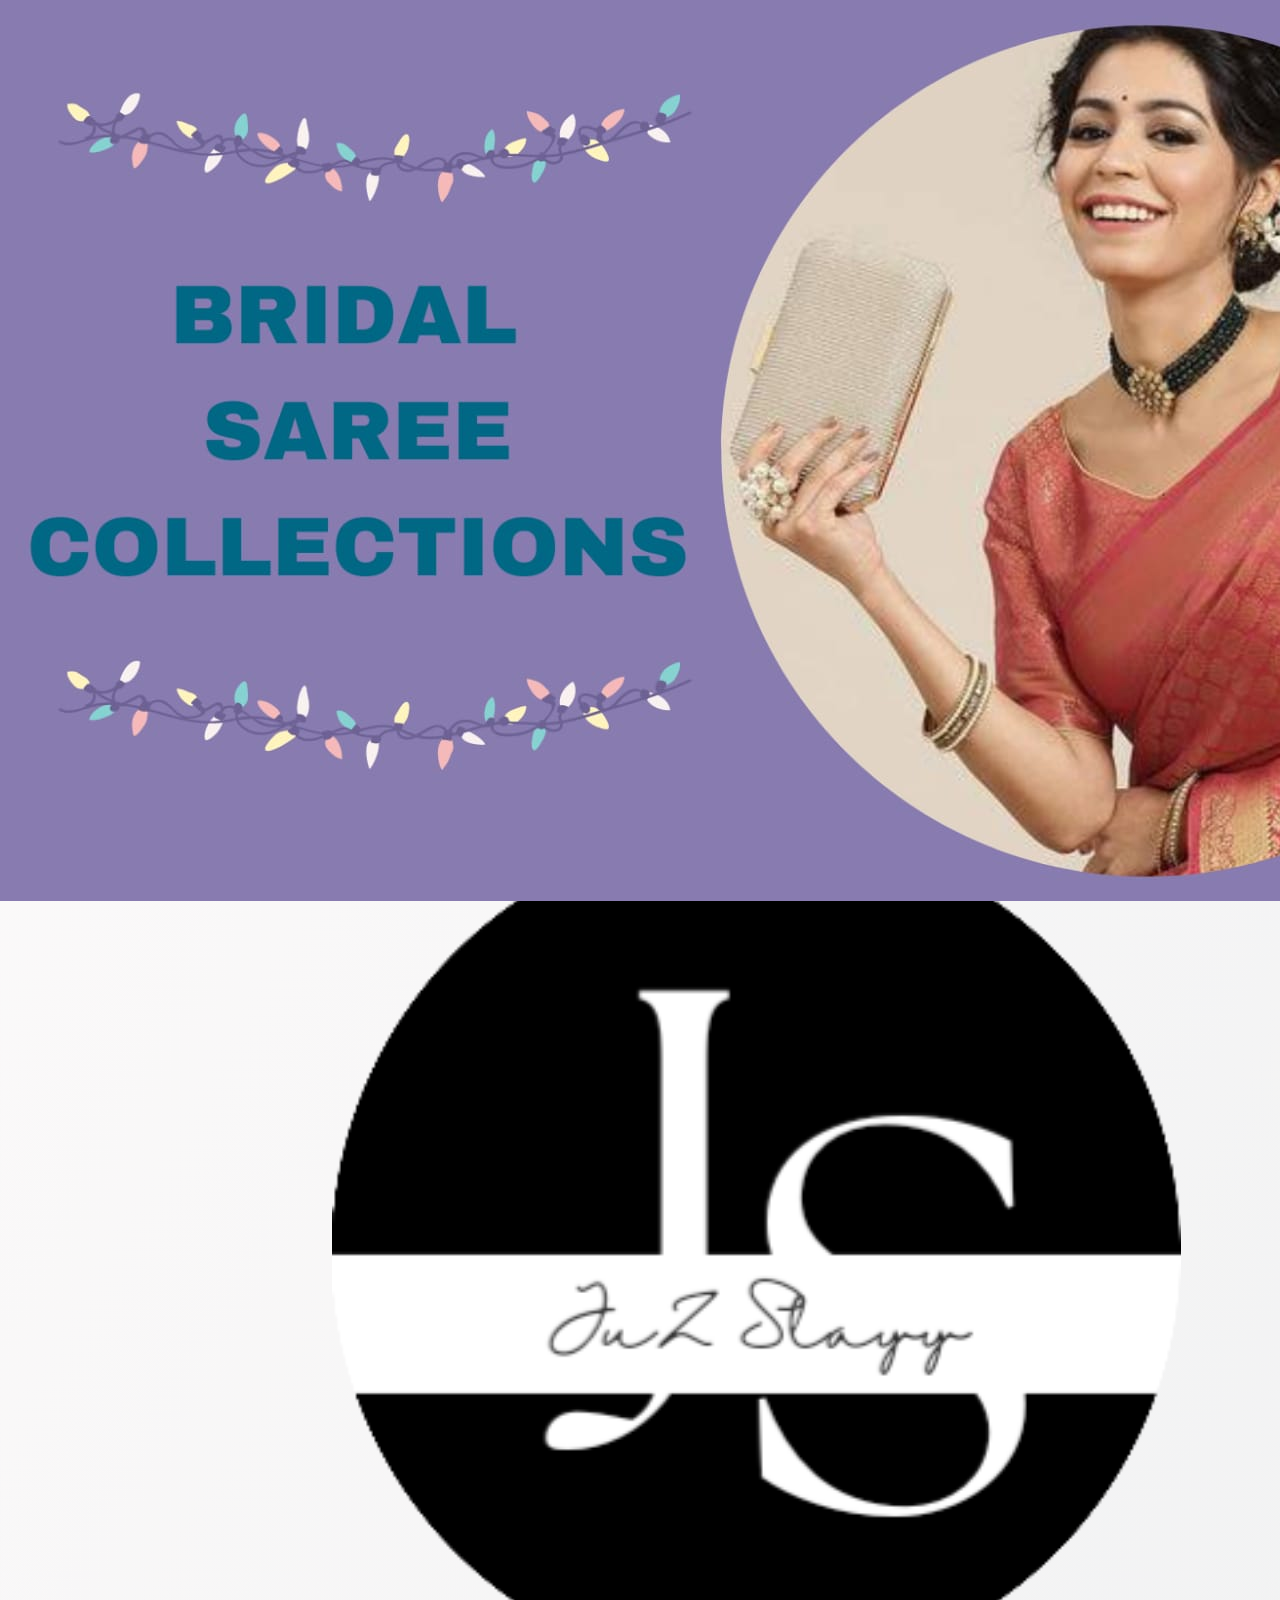
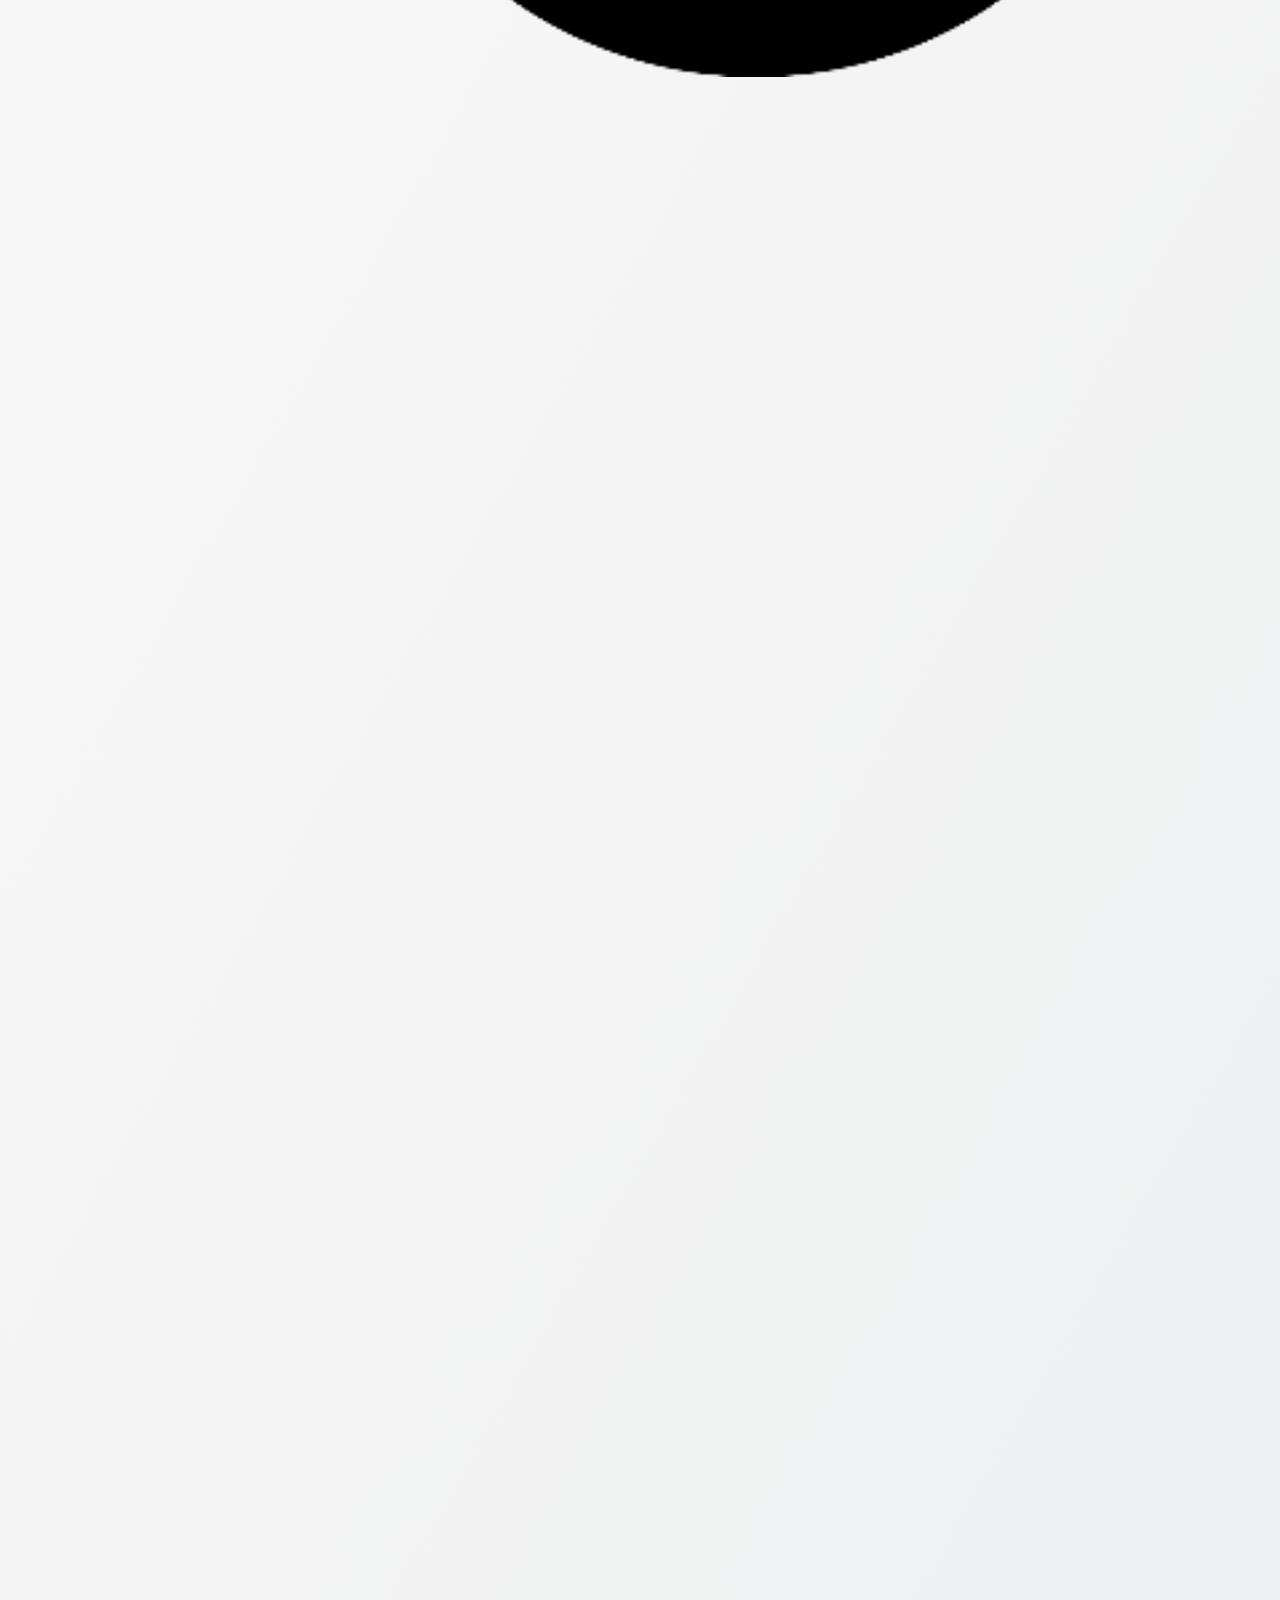
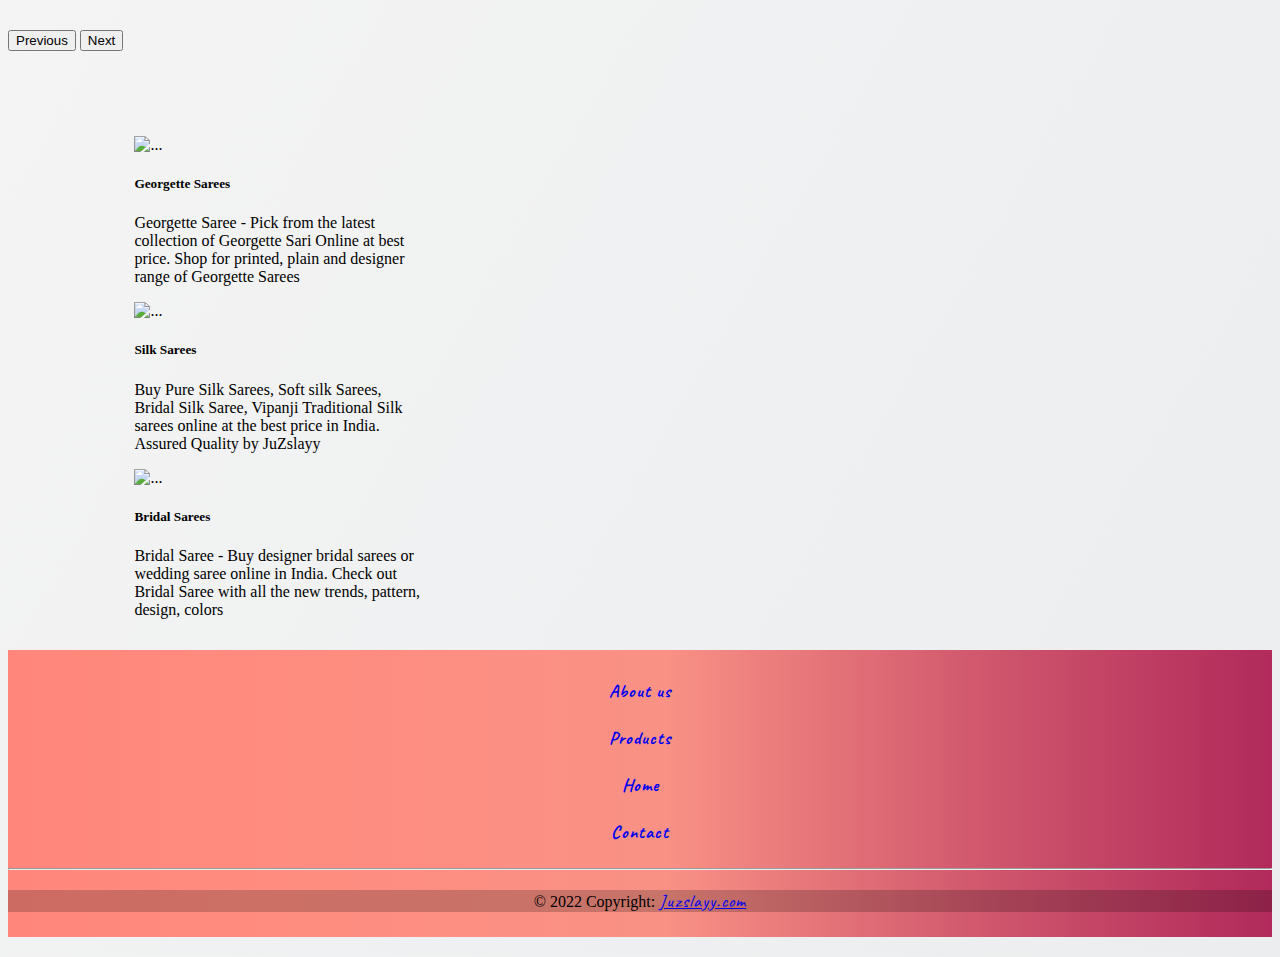
==== index.html @ e2454b74 "Add files via upload" ====
<!DOCTYPE html>
<html lang="en">

<head>
  <meta charset="UTF-8">
  <meta http-equiv="X-UA-Compatible" content="IE=edge">
  <meta name="viewport" content="width=device-width, initial-scale=1.0">
  <link href="https://cdn.jsdelivr.net/npm/bootstrap@5.1.3/dist/css/bootstrap.min.css" rel="stylesheet"
    integrity="sha384-1BmE4kWBq78iYhFldvKuhfTAU6auU8tT94WrHftjDbrCEXSU1oBoqyl2QvZ6jIW3" crossorigin="anonymous">
  <link rel="stylesheet" href="https://cdnjs.cloudflare.com/ajax/libs/font-awesome/6.2.0/css/all.min.css"
    integrity="sha512-xh6O/CkQoPOWDdYTDqeRdPCVd1SpvCA9XXcUnZS2FmJNp1coAFzvtCN9BmamE+4aHK8yyUHUSCcJHgXloTyT2A=="
    crossorigin="anonymous" referrerpolicy="no-referrer" />
  <link rel="stylesheet" href="./style.css">
  <title>JuZslayy</title>
  <link rel="apple-touch-icon" sizes="57x57" href="/apple-icon-57x57.png">
  <link rel="apple-touch-icon" sizes="60x60" href="/apple-icon-60x60.png">
  <link rel="apple-touch-icon" sizes="72x72" href="/apple-icon-72x72.png">
  <link rel="apple-touch-icon" sizes="76x76" href="/apple-icon-76x76.png">
  <link rel="apple-touch-icon" sizes="114x114" href="/apple-icon-114x114.png">
  <link rel="apple-touch-icon" sizes="120x120" href="/apple-icon-120x120.png">
  <link rel="apple-touch-icon" sizes="144x144" href="/apple-icon-144x144.png">
  <link rel="apple-touch-icon" sizes="152x152" href="/apple-icon-152x152.png">
  <link rel="apple-touch-icon" sizes="180x180" href="/apple-icon-180x180.png">
  <link rel="icon" type="image/png" sizes="192x192" href="/android-icon-192x192.png">
  <link rel="icon" type="image/png" sizes="32x32" href="/favicon-32x32.png">
  <link rel="icon" type="image/png" sizes="96x96" href="/favicon-96x96.png">
  <link rel="icon" type="image/png" sizes="16x16" href="/favicon-16x16.png">
  <link rel="manifest" href="/manifest.json">
  <meta name="msapplication-TileColor" content="#ffffff">
  <meta name="msapplication-TileImage" content="/ms-icon-144x144.png">
  <meta name="theme-color" content="#ffffff">
</head>

<body>
  <section id="nav">
    <nav class="navbar navbar-expand-lg navbar-light navbarColor">
      <div class="container-fluid">
        <a class="navbar-brand" href="#">
          <img id="logo" src="/20220816_165053_0000 (1).png">
          <span id="t">JuZslayy</span>
        </a>
        <button class="navbar-toggler" type="button" data-bs-toggle="collapse" data-bs-target="#navbarNavDropdown"
          aria-controls="navbarNavDropdown" aria-expanded="false" aria-label="Toggle navigation">
          <span class="navbar-toggler-icon"></span>
        </button>
        <div class="collapse navbar-collapse" id="navbarNavDropdown">
          <div class="row">
            <ul class="navbar-nav">
              <li class="nav-item col-md-8">
                <a class="nav-link active" aria-current="page" href="./index.html">Home&nbsp;<i class="fa-solid fa-house"></i></a>
              </li>
              <li class="nav-item col-md-8">
                <div class="cart">
                  <a class="nav-link" href="#">&nbsp;&nbsp;Cart&nbsp;<i class="fa-solid fa-cart-shopping"></i>
                    <div id="cartAmount" class="cartAmount">1</div>
                  </a>
                </div>
              </li>
              <li class="nav-item col-md-8">
                <a class="nav-link" href="#">Whishlist&nbsp;<span><img id="heart"
                      src="https://i.ibb.co/v15FPw5/heart.png"></span></a>
              </li>
              <li class="nav-item dropdown col-md-8">
                <a class="nav-link dropdown-toggle" href="#" id="navbarDropdownMenuLink" role="button"
                  data-bs-toggle="dropdown" aria-expanded="false">
                  <i class="fa-solid fa-user"></i>
                </a>
                <ul class="dropdown-menu" aria-labelledby="navbarDropdownMenuLink">
                  <li><a class="dropdown-item" href="./signin.html">login/register</a></li>
                </ul>
              </li>
            </ul>
          </div>
        </div>
      </div>
    </nav>
  </section>
  <section id="about">
    <div class="container">
      <div class="row">
        <div class="col-md-7">
          <div class="about-text">
            <h5>About us<span><img style="width:8%;"
                  src="/pngtree-human-footprint-icon-logo-vector-illustration-image_315657-removebg-preview.png"
                  alt="..."></span></h5>
            <p>Juzslayy is saree company,estalished in the year 2022 with a ray of hope,
              to deliver sarees all over India.Our main aim is customer satisfaction,
              and hassle free delivery process.We are hoping to extend our business,
              internationally by the year 2030.We sell premimum quality sarees which,
              is specifically curated for Various occasions.We have saree collecions,
              ranging from 100 to 10,000.We warrant that the goods will be of the
              highest calibre

            </p>
          </div>
        </div>
        <div class="col-md-5">
          <img id="logo" src="/20220816_165053_0000 (1).png" alt="...">
        </div>
      </div>
  </section>
  <section id="display">
    <div class="container">
      <div id="carouselExampleFade" class="carousel slide carousel-fade" data-bs-ride="carousel">
        <div class="carousel-inner">
          <div class="carousel-item active">
            <img src="/slide1.jpeg" class="d-block w-100" alt="...">
          </div>
          <div class="carousel-item">
            <img src="/slide2.jpeg" class="d-block w-100" alt="...">
          </div>
          <div class="carousel-item">
            <img src="/slide4.jpeg" class="d-block w-100" alt="...">
          </div>
          <div class="carousel-item">
            <img src="/slide5.jpeg" class="d-block w-100" alt="...">
          </div>
        </div>
        <button class="carousel-control-prev" type="button" data-bs-target="#carouselExampleFade" data-bs-slide="prev">
          <span class="carousel-control-prev-icon" aria-hidden="true"></span>
          <span class="visually-hidden">Previous</span>
        </button>
        <button class="carousel-control-next" type="button" data-bs-target="#carouselExampleFade" data-bs-slide="next">
          <span class="carousel-control-next-icon" aria-hidden="true"></span>
          <span class="visually-hidden">Next</span>
        </button>
      </div>
    </div>
  </section>
  <section id="catagories">
    <div class="container-fluid">
      <div class="row">
        <div class="col-lg-3 sm-12 m-5">
          <div class="card" style="width: 18rem;">
            <img
              src="https://assets.ajio.com/medias/sys_master/root/20220817/2Fa2/62fc438df997dd394cfaf7a2/granthva-fab_black_%26_red_embellished_saree_with_blouse_piece_%26_tassels.jpg"
              class="card-img-top" alt="...">
            <div class="card-body">
              <h5 class="card-title">Georgette Sarees</h5>
              <p class="card-text">Georgette Saree - Pick from the latest collection of Georgette Sari Online at best
                price. Shop for printed, plain and designer range of Georgette Sarees
              </p>
            </div>
          </div>
        </div>
        <div class="col-lg-3 sm-12 m-5">
          <div class="card" style="width: 18rem;">
            <img src="/type4/img24.jpg" class="card-img-top" alt="...">
            <div class="card-body">
              <h5 class="card-title">Silk Sarees</h5>
              <p class="card-text">Buy Pure Silk Sarees, Soft silk Sarees, Bridal Silk Saree, Vipanji Traditional Silk
                sarees online at the best price in India. Assured Quality by JuZslayy</p>
            </div>
          </div>
        </div>
        <div class="col-lg-3 sm-12 m-5">
          <div class="card" style="width: 18rem;">
            <img
              src="http://cdn.shopify.com/s/files/1/0052/2092/5553/collections/Bridal-Kanchi-Silk-Sarees.jpg?v=1651582371"
              class="card-img-top" alt="...">
            <div class="card-body">
              <h5 class="card-title">Bridal Sarees</h5>
              <p class="card-text">Bridal Saree - Buy designer bridal sarees or wedding saree online in India. Check out
                Bridal Saree with all the new trends, pattern, design, colors</p>
            </div>
          </div>
        </div>
      </div>
    </div>
  </section>
  <div style="background-image: linear-gradient(to right, #ff8177 0%, #ff867a 0%, #ff8c7f 21%, #f99185 52%, #cf556c 78%, #b12a5b 100%);" class="container-fluid mb-0 text-center text-white">
    <div class="container">
      <section class="mt-5">
        <div class="row text-center d-flex justify-content-center pt-5">
          <div class="col-md-2">
            <h6 class="text-uppercase" class="text-white">
              <a style="text-decoration: none;" href="#about" class="text-white">About us</a>
            </h6>
          </div>
          <div class="col-md-2">
            <h6 class="text-uppercase font-weight-bold">
              <a style="text-decoration: none;"href="#catagories" class="text-white">Products</a>
            </h6>
          </div>
          <div class="col-md-2">
            <h6 class="text-uppercase font-weight-bold">
              <a style="text-decoration: none;" href="#nav" class="text-white">Home</a>
            </h6>
          </div>
          <div class="col-md-2">
            <h6 class="text-uppercase font-weight-bold">
              <a style="text-decoration: none;"href="https://www.instagram.com/juzslayy/?igshid=YmMyMTA2M2Y%3D" class="text-white">Contact</a>
            </h6>
          </div>
        </div>
      </section>
      <hr class="my-5" />
      <section class="text-center ">
        <a style="text-decoration: none;"href="" class="text-white me-4">
          <i class="fab fa-facebook-f"></i>
        </a>
        <a style="text-decoration: none;"href="" class="text-white me-4">
          <i class="fab fa-twitter"></i>
        </a>
        <a style="text-decoration: none;"href="" class="text-white me-4">
          <i class="fab fa-google"></i>
        </a>
        <a href="https://www.instagram.com/juzslayy/?igshid=YmMyMTA2M2Y%3D" class="text-white me-4">
          <i class="fab fa-instagram"></i>
        </a>
        </a>
      </section>
    </div>
    <div class="text-center p-5 mb-0" style="background-color: rgba(0, 0, 0, 0.2)">
      © 2022 Copyright:
      <a class="text-white" href="juzSlayy.com">Juzslayy.com</a>
    </div>
  </div>
  <script src="https://cdn.jsdelivr.net/npm/bootstrap@5.1.3/dist/js/bootstrap.bundle.min.js"
    integrity="sha384-ka7Sk0Gln4gmtz2MlQnikT1wXgYsOg+OMhuP+IlRH9sENBO0LRn5q+8nbTov4+1p"
    crossorigin="anonymous"></script>
  <script src="./src/data.js"></script>
  <script src="./src/cart.js"></script>
</body>

</html>
---- style.css ----
@import url('https://fonts.googleapis.com/css2?family=Freehand&family=Playball&display=swap');
@import url('https://fonts.googleapis.com/css2?family=Caveat:wght@700&family=DM+Serif+Text&family=Noto+Sans+Wancho&display=swap');

.navbarColor {
    background-image: linear-gradient(to top, #fbc2eb 0%, #a6c1ee 100%);
}

.container-fluid img{
    width:10%;
}
body{
    background-image: linear-gradient(120deg, #fdfbfb 0%, #ebedee 100%);
}
#t {
    text-align: left !important;
    color: white;
    font-size: 30px;
    font-family: 'Playball', cursive;
    font-size: 50px;
    padding-left: 2%;
    letter-spacing: 3px;
    line-height: 5px;

}

#password {
    -webkit-text-security: square;
}

.signup-page {
    margin-top:5%;
    border: 2px solid #dddddd;
    border-radius: 50px;
    width: 350px;
    height:500px;
    text-align: center;
    background-image: radial-gradient(73% 147%, #EADFDF 59%, #ECE2DF 100%), radial-gradient(91% 146%, rgba(255,255,255,0.50) 47%, rgba(0,0,0,0.50) 100%);
    background-blend-mode: screen;
    box-shadow: rgba(0, 0, 0, 0.25) 0px 14px 28px, rgba(0, 0, 0, 0.22) 0px 10px 10px;
    position:relative;
    left:40%;
    transition:.7s;
}
.signup-page:hover{
    transform:scale(1.1);
}
.login-page {
    margin-top: 10%;
    border: 2px solid #dddddd;
    border-radius: 50px;
    width: 350px;
    height: 400px;
    text-align: center;
    background-image: radial-gradient(73% 147%, #EADFDF 59%, #ECE2DF 100%), radial-gradient(91% 146%, rgba(255,255,255,0.50) 47%, rgba(0,0,0,0.50) 100%);
    background-blend-mode: screen;

    box-shadow: rgba(0, 0, 0, 0.25) 0px 14px 28px, rgba(0, 0, 0, 0.22) 0px 10px 10px;
    position:relative;
    left:40%;
    transition:.7s;
}
.login-page:hover{
    transform:scale(1.1);
}.login-page h2{
    font-family: 'Caveat', cursive;
    letter-spacing:1px;
    font-size:40px;
}
    .signup-page h2{
        font-family: 'Caveat', cursive;
        letter-spacing:1px;
        font-size:40px;
    }
    .signup-page span,a{
        font-family: 'Caveat', cursive;
        letter-spacing:1px;
        font-size:20px;
    }
    
.login-page span,a{
    font-family: 'Caveat', cursive;
    letter-spacing:1px;
    font-size:18px;
}

.text-field {
    padding: 10px 20px;
    margin: 10px 0;
    border-radius: 10px;
    font-size: 12pt;
    border: 2px solid #dddddd;

}

.input-icons i {
    position: absolute;
    margin: 6px 4px;
    width: 20px;
    ;
}

#phone {
    padding-right: 25px;
    background: url("https://i.ibb.co/8XFd2rP/viber.png") no-repeat left;
    background-size: 20px; 
    text-align: center;

}

#username {
    padding-right: 25px;
    background: url("https://i.ibb.co/FBt64ym/user-1.png") no-repeat left;
    background-size: 20px;
    text-align: center;

}

#email {
    padding-right: 25px;
    background: url("https://i.ibb.co/dMFHq1j/gmail.png") no-repeat left;
    background-size: 20px;
    text-align: center;
}

#password {
    padding-right: 25px;
    background: url("https://i.ibb.co/KN6m7C1/lock.png") no-repeat left;
    background-size: 20px;
    text-align: center;
}

.form-control {

    background: url("https://i.ibb.co/pyXxwp7/loupe.png") no-repeat right;
    background-size: 20px;

}

#login{
    padding:5px;
    text-align: center;
    position: relative;
    width:50%;
    margin-top:5%;
    border-radius:10px;
    letter-spacing:2px;
    border: 2px solid #dddddd;
    color:white;
    font-family: 'Noto Sans Wancho', sans-serif;
    font-weight: bold;
    background-image: linear-gradient(to right, #6a11cb 0%, #2575fc 100%);
    font-size:18px;
    transition: .7s;
}
#login:hover {
    transform:scale(1.1);
}

.navbar-nav {
    padding-right: 15% !important;
    font-size: 20px !important;
}

#about {
    padding: 20px 20px 70px 10px;
    margin: 10px;
}

.about-text {
    padding-top: 12%;
}

#about #logo {
    width: 70%;
    float: right;
    padding-top: 8%;
    padding-right: 5%;
}
#heart{
    width:35px;
    padding-top: 0;
}

#searchbar{
    width: 800px;
    box-shadow: rgba(149, 157, 165, 0.2) 0px 8px 24px;
    ;
}
.container-fluid{
    padding-top:5px!important;
    padding-bottom:5px!important;
}
#search{
    margin-top: 40px;
    display: flex;
    justify-content: center;
    padding-bottom: 40px;
}

.shop {
    display: grid;
    grid-template-columns: repeat(4, 300px);
    gap: 30px;
    justify-content: center;
}
.shop img{
height:280px;
width:300px;
}
.item {
    border: 1px solid lightgray;
    border-radius: 10px;
    box-shadow: rgba(0, 0, 0, 0.16) 0px 3px 6px, rgba(0, 0, 0, 0.23) 0px 3px 6px;
    transition:.7s;
  }
.item:hover{
     transform:scale(1.1);
}

  
  .details {
    display: flex;
    flex-direction: column;
    padding: 10px;
    gap: 10px;
  }
  
  .price-quantity {
    display: flex;
    flex-direction: row;
    justify-content: space-between;
    align-items: center;
  }
  
  .buttons {
    display: flex;
    flex-direction: row;
    gap: 8px;
    font-size:12px;
  }
  
  .fa-minus{
    color: red;
    font-size:10px;
    cursor: pointer;
  }
  
  .fa-plus{
    color: green;
    font-size:10px;
    cursor: pointer;
  }
  .text-center {
    text-align: center;
    margin-bottom: 20px;
  }
  
  .HomeBtn,
  .checkout,.removeAll{
    background-color: #212529;
    color: white;
    border: none;
    padding:6px;
    border-radius: 3px;
    cursor: pointer;
    margin-top: 10px;
  }
  
  .checkout {
    background-color: green;
    position: relative;
    width:100px;
  }
  .removeAll {
    background-color: red;
    margin-left:4%;
  }
  .shopping-cart {
    display: grid;
    grid-template-columns: repeat(1,440px);
    justify-content: center;
    gap: 15px;
  }
  
  .cart-item {
    border: 1px solid lightgray;
    border-radius: 10px;
    box-shadow: rgba(0, 0, 0, 0.16) 0px 3px 6px, rgba(0, 0, 0, 0.23) 0px 3px 6px;
    display: flex;
  }
  
  .details .title-price-x {
    width:30px;
    display: flex;
    align-items: center;
    justify-content: space-between;
  }
  
  .details.title-price {
    display: flex;
    align-items:center;
    gap: 10px;
  }
  .pname{
    font-size:20px;
    display: flex;
    justify-content:center;
  }
  .cart-item-price {
    border:1px solid lightgray;
    border-radius:5px;
    padding: 5px;
    text-align: center;
    width:100px;
    font-size:20px;
    letter-spacing:1px;
    background-image: linear-gradient(to right, #43e97b 0%, #38f9d7 100%);
    box-shadow: rgba(149, 157, 165, 0.2) 0px 8px 24px;
   
  }
  

#amt{
    border:1px solid lightgray;
    border-radius:5px;
    padding: 5px;
    text-align: center;
    width:100px;
    font-size:20px;
    letter-spacing:1px;
    background-image: linear-gradient(to right, #43e97b 0%, #38f9d7 100%);
    box-shadow: rgba(149, 157, 165, 0.2) 0px 8px 24px;
}


#display {
    padding-top: 20px;
    padding-bottom: 40px;
    margin: 0;
    padding-left: 0%;
    padding-right: 0%;
    margin-left: 0%;
    margin-right: 0%;
    display: flex;
    flex-wrap: wrap !important;
}

#catagories {
    padding: 40px 20px 10px 10%;
}

.card img {
    height: 350px;
    width:100%;
}
.carousel .carousel-item {
    height:600px;
}

.carousel-item img {
    position: absolute;
    object-fit: cover;
    top: 0;
    left: 0;
    min-height: 500px;
    overflow: hidden;
}

#d {
    width: 350px;
}

.fa-solid {
    font-size: 30px;

}

.cart {
    position: relative;
    color: #212529;

}

.cartAmount {
    position: absolute;
    top: -50%;
    left: 29%;
    font-size: 14px;
    text-align: center;
    width: 25px;
    background-color: red;
    color: white;
    padding: 5px;
    border-radius: 3px;
}

@media only screen and (max-device-width:618px) {
    .login-page {
        margin-top: 10%;
        width: 250px;
        height:400px;
        position: absolute;
        left: 15%;

    } .signup-page {
        margin-top: 10%;
        border: 1px solid black;
        width: 290px;
        height:450px;
        position: absolute;
        left: 15%;

    }

    #form {
        width:200px;
        box-shadow: rgba(149, 157, 165, 0.2) 0px 8px 24px;
        ;
    }

    #t {
        font-size: 35px;
    }

    .text-field {
        padding: 5px 10px;
        margin: 10px 0
    }

    #searchbar {
        width: 200px!important;
    }

    #t {
        font-size: 30px;
    }

    #searchbar{
        margin-top: 5%;
    }

    .cartamount {
        position: absolute;
        top: -20%;
        left: 27%;
        font-size: 8x;
        text-align: center;
        width: 20px;
        height: 25px;
        background-color: red;
        color: white;

        border-radius: 3px;
    }
    .shop {
        grid-template-columns: repeat(1, 223px);
      }
      .shop img{
        width:223px;
        height:250px;
        }
    
    
    }.fa-heart{
        color: red;
        font-weight: bold;
        cursor: pointer;
        display: flex;
        justify-content: flex-end;
        
        

    }
    #wl{
        font-size:20px;
    }
    .fa-heart:hover{
        text-shadow: 0 0 10px blue;
    }
    .fa-circle-xmark{
        color: red;
        font-weight: bold;
        cursor: pointer;
        position: relative;
        top:-40%;
        right:-210%;
        
       
      }
    .about-text{
        word-spacing:4px;
        line-height:35px;
        font-size:18px;
        letter-spacing:1px;
    }
    
@media only screen and (max-device-height: 618px) {
    .login-page {
        margin-top: 15%;
        width: 250px;
        height: 350px;
    }

    #w {
        width: 200px;
    }

    #searchbar {
        margin-top: 5%;
    }

    .cartAmount {
        position: absolute;
        top: 100%;
        left: 2%;
        font-size: 14px;
        text-align: center;
        width: 25px;
        background-color: red;
        color: white;
        padding: 5px;
        border-radius: 3px;
    }
    
}
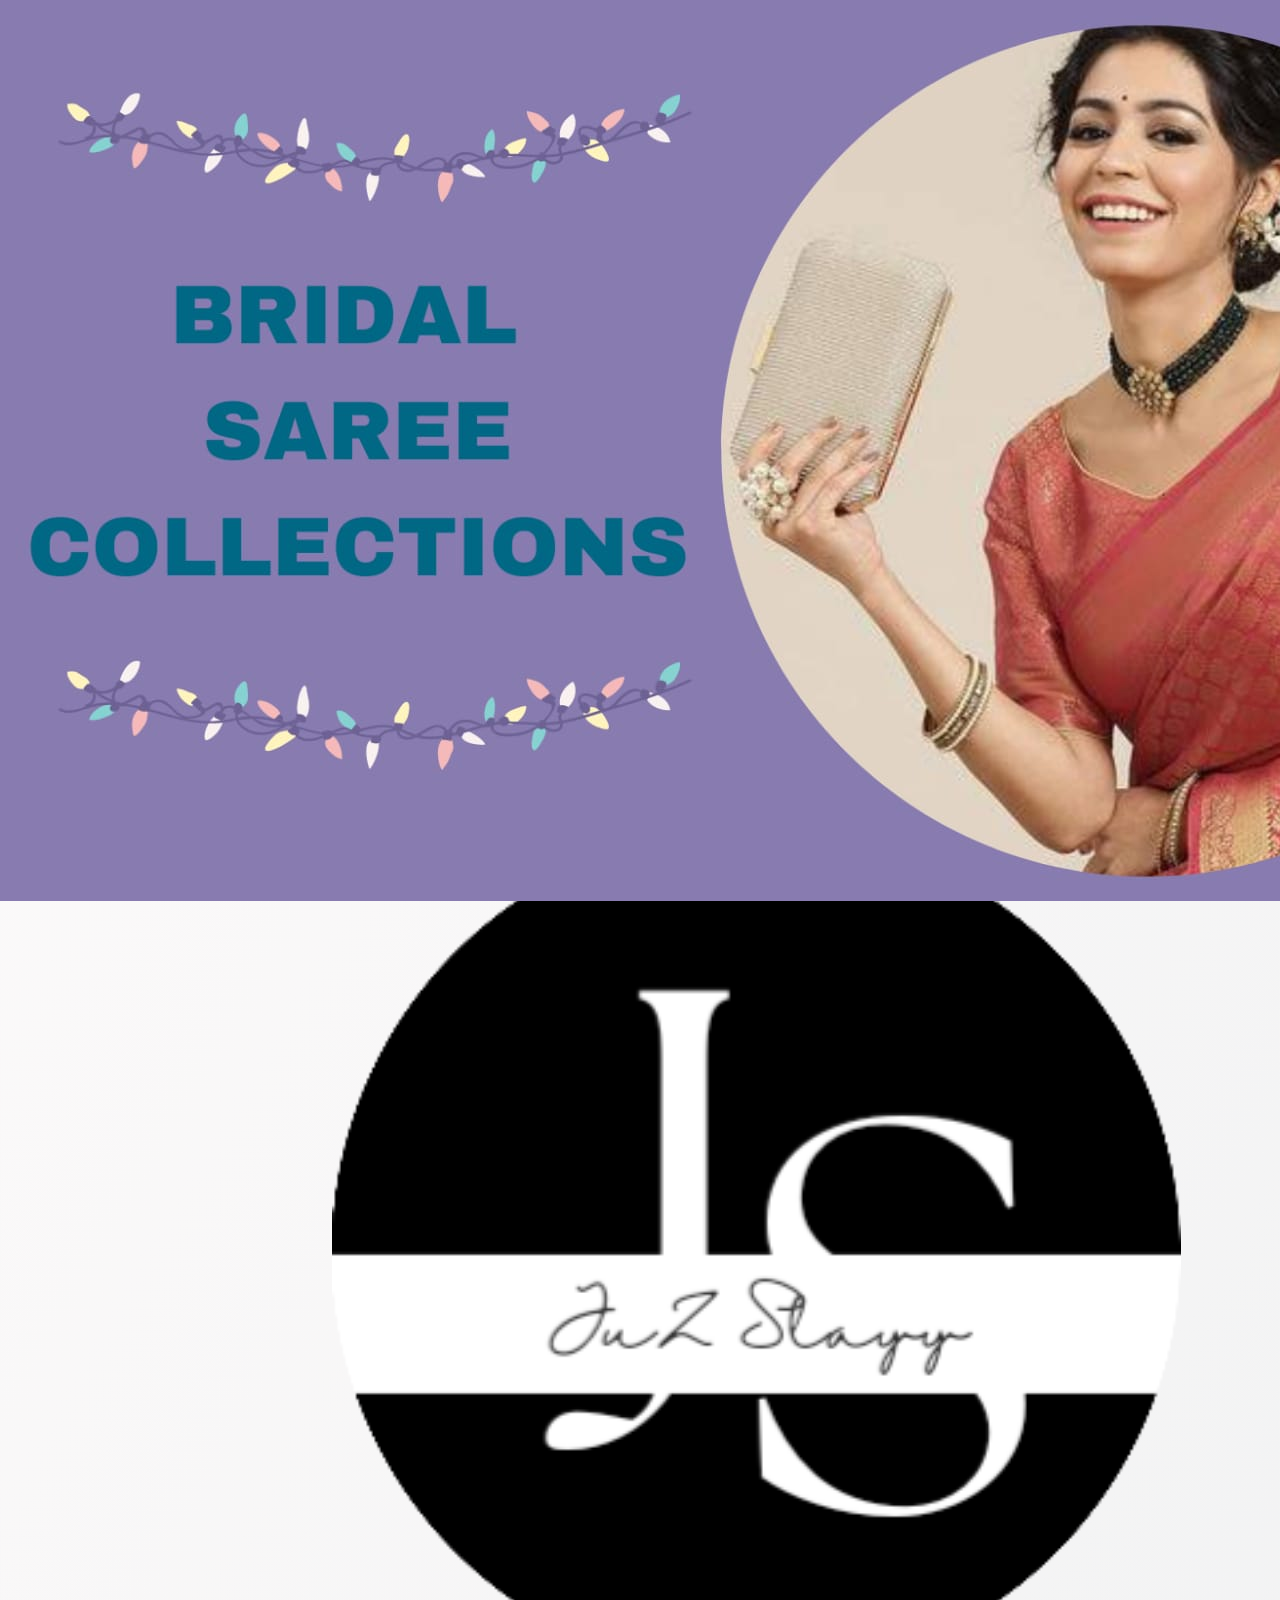
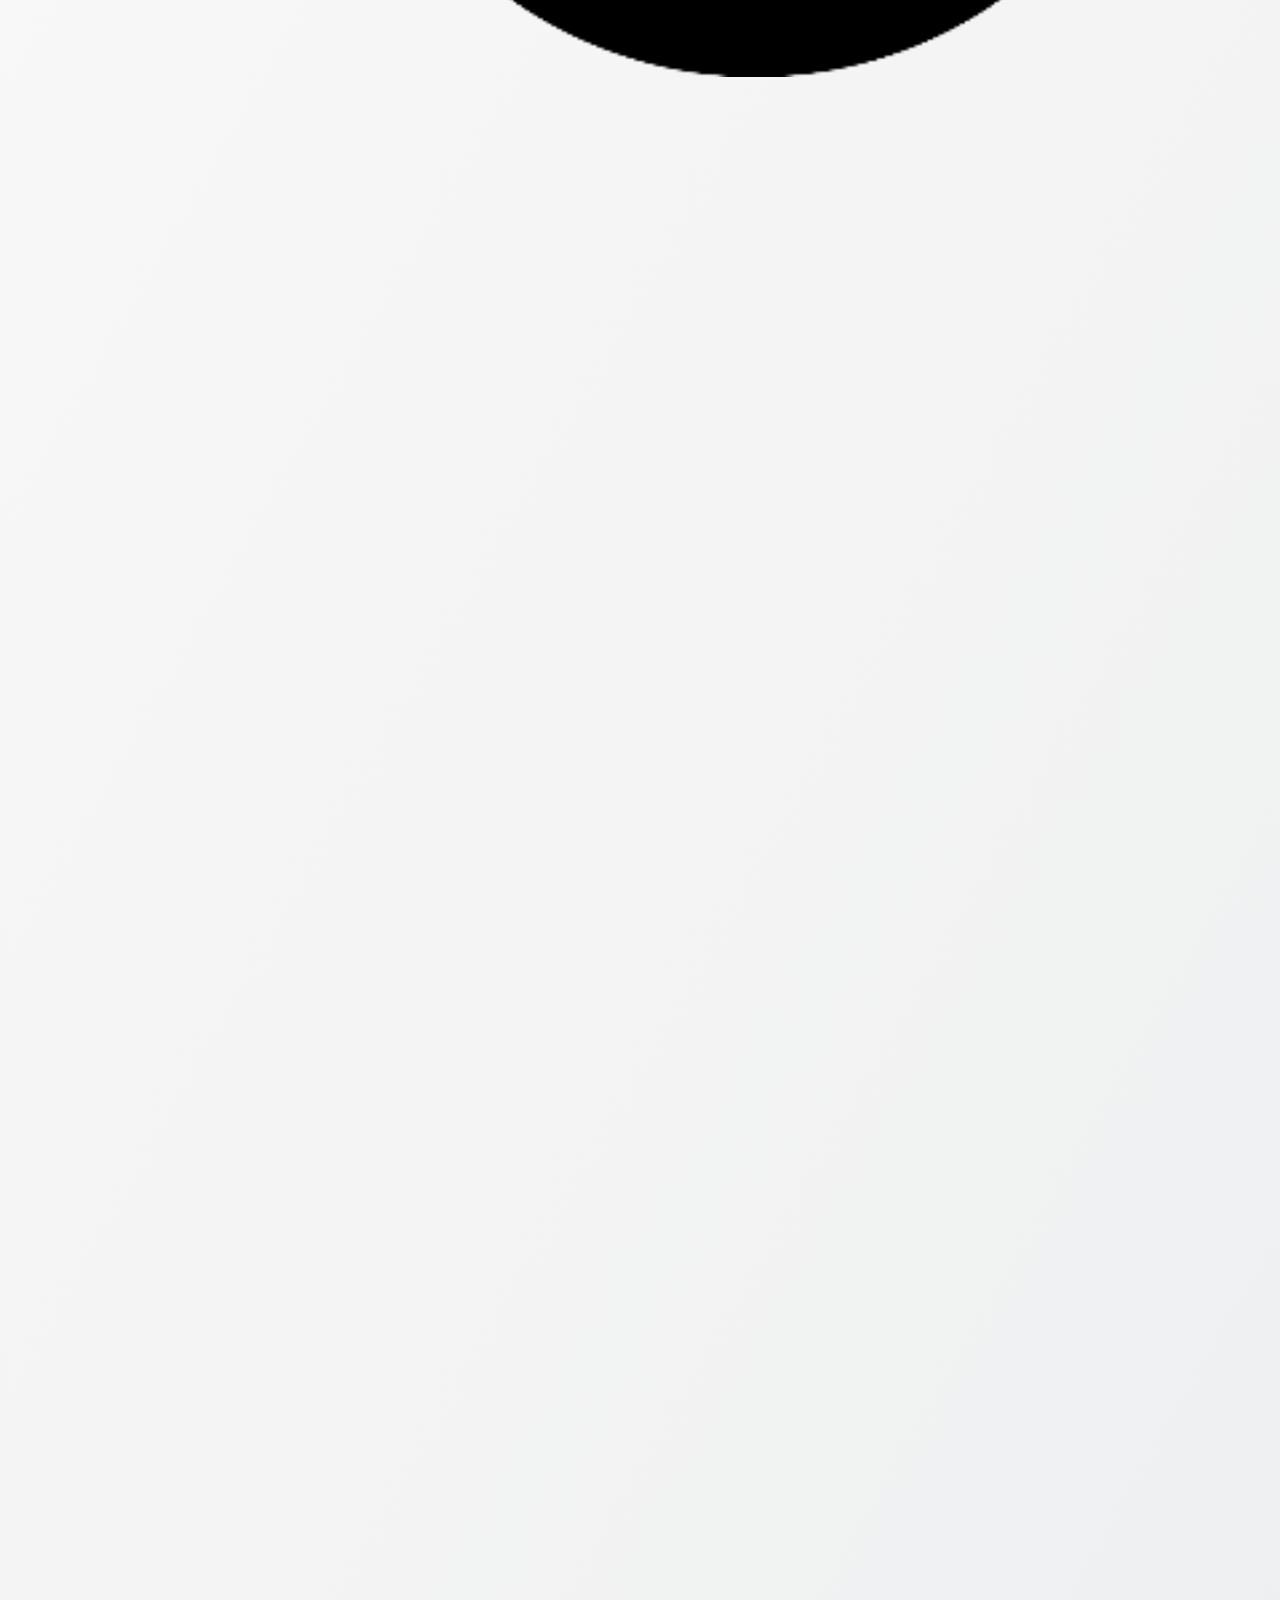
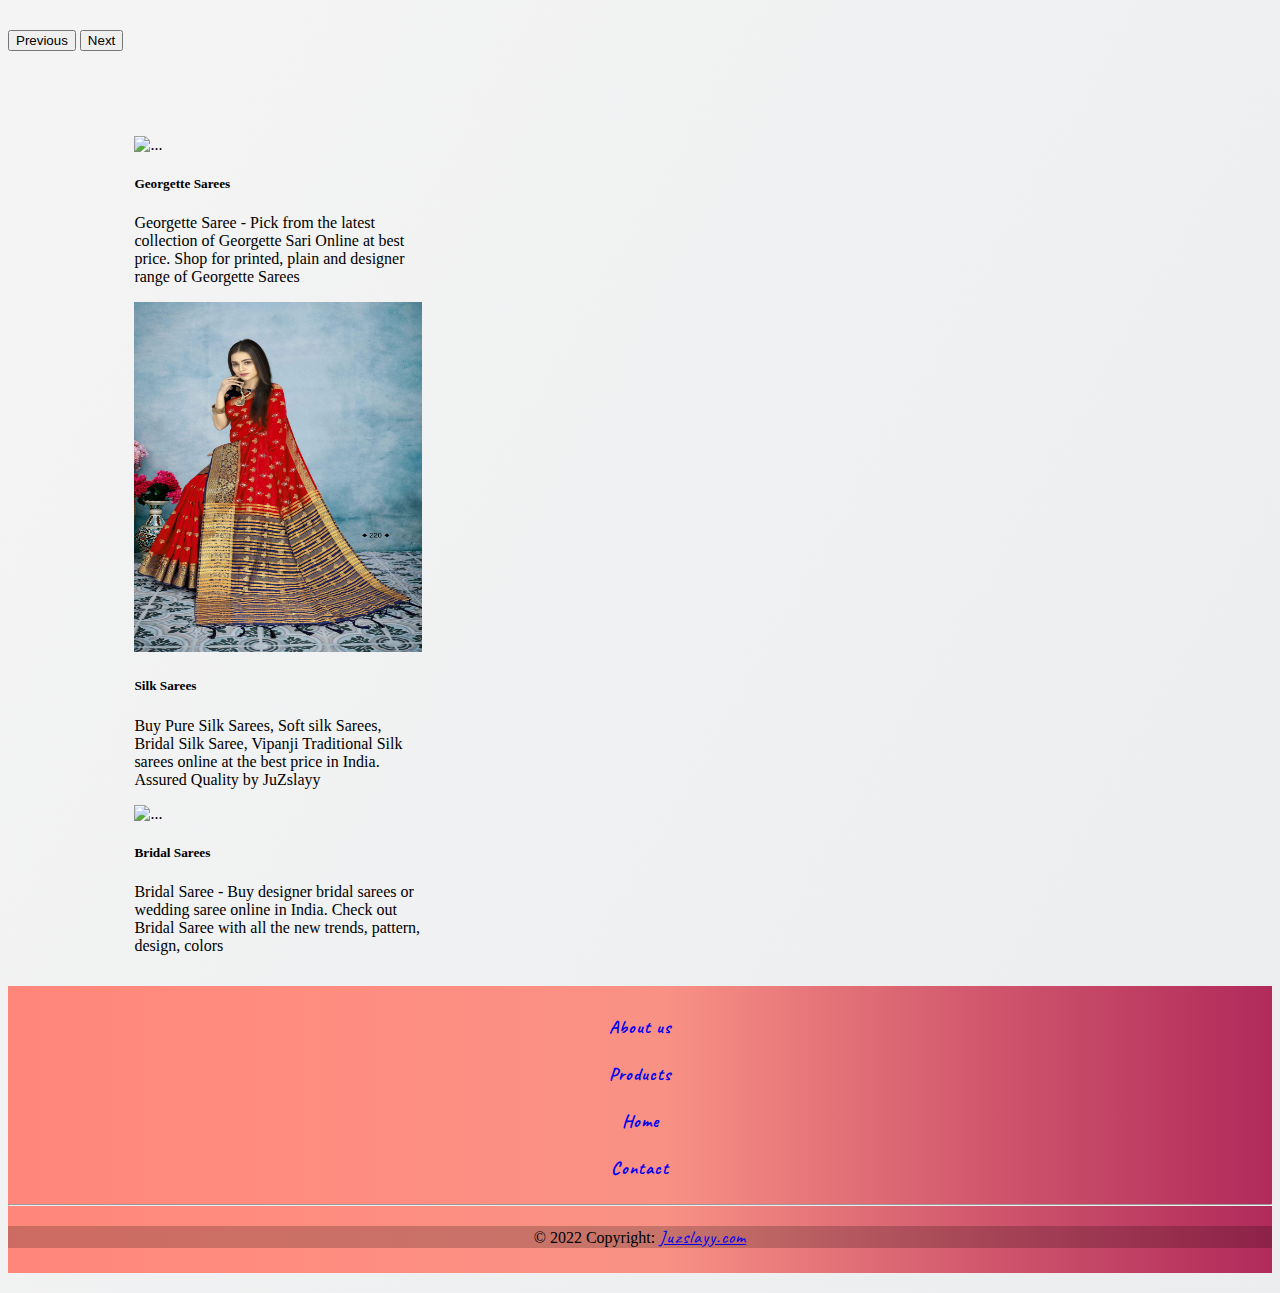
==== commit e5acf62b: "Update index.html" ====
--- a/index.html
+++ b/index.html
@@ -213,7 +213,7 @@
     </div>
     <div class="text-center p-5 mb-0" style="background-color: rgba(0, 0, 0, 0.2)">
       © 2022 Copyright:
-      <a class="text-white" href="juzSlayy.com">Juzslayy.com</a>
+      <a class="text-white" href="https://63639e1d5255560008d3c49f--regal-maamoul-9c11df.netlify.app/">Juzslayy.com</a>
     </div>
   </div>
   <script src="https://cdn.jsdelivr.net/npm/bootstrap@5.1.3/dist/js/bootstrap.bundle.min.js"
@@ -223,4 +223,4 @@
   <script src="./src/cart.js"></script>
 </body>
 
-</html>+</html>
